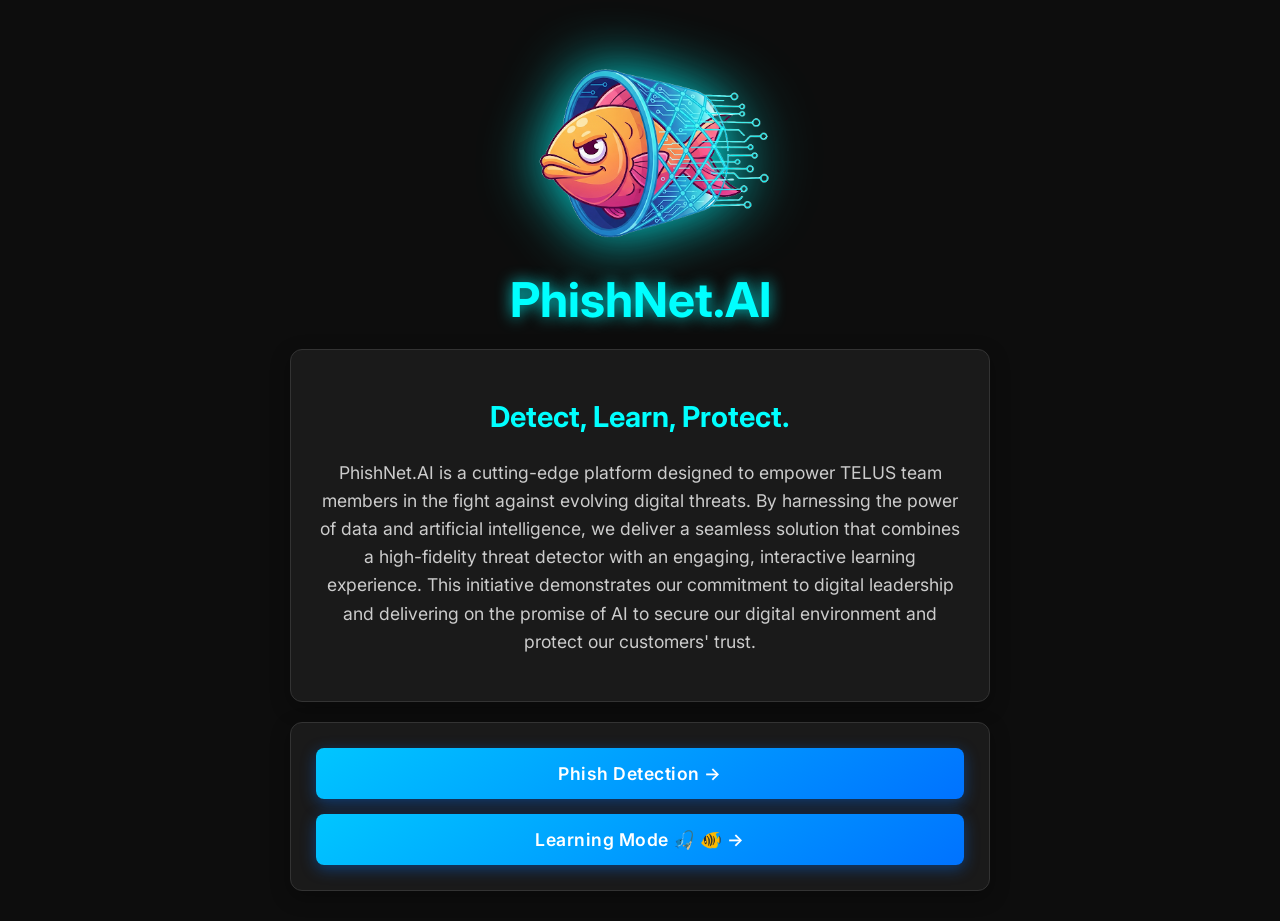
==== frontend/landing.html @ 97ac01bf "updating frontend to include a landing page" ====
<!DOCTYPE html>
<html lang="en">
<head>
    <meta charset="UTF-8">
    <meta name="viewport" content="width=device-width, initial-s`cale=1.0">
    <title>Welcome to PhishNet.AI</title>
    <link href="https://fonts.googleapis.com/css2?family=Inter:wght@400;600;700&display=swap" rel="stylesheet">
    <link rel="stylesheet" href="https://cdnjs.cloudflare.com/ajax/libs/font-awesome/6.0.0-beta3/css/all.min.css">
    <link rel="stylesheet" href="style.css">
</head>
<body>
    <div class="main-container">
        <header class="app-header">
            <img src="images/phishnet.png" alt="PhishNet.AI Logo" class="app-logo">
            <h1>PhishNet.AI</h1>
        </header>

        <div class="card landing-card">
            <h2 class="challenge-title">Detect, Learn, Protect.</h2>
            <p class="landing-text">
                PhishNet.AI is a cutting-edge platform designed to empower TELUS team members in the fight against evolving digital threats. By harnessing the power of data and artificial intelligence, we deliver a seamless solution that combines a high-fidelity threat detector with an engaging, interactive learning experience. This initiative demonstrates our commitment to digital leadership and delivering on the promise of AI to secure our digital environment and protect our customers' trust.
            </p>
        </div>

        <div class="card navigation-buttons-card">
            <a href="index.html" class="sleek-button nav-button">Phish Detection &rarr;</a>
            <a href="learn.html" class="sleek-button nav-button">Learning Mode 🎣 🐠 &rarr;</a>
        </div>
        
    </div>
</body>
</html>
---- frontend/style.css ----
/* Google Fonts - Inter */
@import url('https://fonts.googleapis.com/css2?family=Inter:wght@400;600;700&display=swap');

/* Add this rule globally for consistent layout behavior */
*, *::before, *::after {
    box-sizing: border-box;
}

body {
    font-family: 'Inter', sans-serif;
    background-color: #0d0d0d; /* Black background */
    display: flex;
    justify-content: center;
    align-items: flex-start; /* Align items to the top initially */
    min-height: 100vh;
    margin: 0;
    padding: 0; /* Ensures no padding on top, left, or right */
    padding-bottom: 30px; /* Add specific padding ONLY to the bottom */
    color: #e0e0e0; /* Light text color */
}

.main-container {
    width: 90%;
    max-width: 700px; /* Adjust max-width as needed */
    display: flex;
    flex-direction: column;
    gap: 20px; /* Space between cards */
}

.app-header {
    display: flex;
    flex-direction: column;
    align-items: center;
    margin-bottom: 0px;
}

.app-logo {
    width: 350px; /* Adjust size as needed */
    height: auto;
    margin-bottom: -80px;
    filter: drop-shadow(0 0 30px rgba(0, 255, 255, 0.9)); /* Glow effect for logo */
}

.app-header h1 {
    font-size: 3.0em;
    color: #00ffff; /* Cyan color for app name */
    text-shadow: 0 0 15px rgba(0, 255, 255, 0.8);
    margin: 0;
}

.card {
    background-color: #1a1a1a; /* Darker grey for cards */
    padding: 25px;
    border-radius: 12px;
    box-shadow: 0 6px 20px rgba(0, 0, 0, 0.3);
    border: 1px solid #333; /* Subtle border */
    
    transition: box-shadow 0.3s ease, border-color 0.3s ease; /* Smooth transition for glow and border */
    cursor: pointer; 
}

.card:hover {
    box-shadow: 0 0 20px rgba(255, 255, 255, 0.6), /* White outer glow */
                0 6px 20px rgba(0, 0, 0, 0.4);   /* Keep original shadow as well, or adjust */
    
    border-color: rgba(255, 255, 255, 0.8); /* Make the border itself whiter */
}

.input-actions {
    position: relative; /* For absolute positioning of paste button */
    margin-bottom: 20px; /* Space between input section and evaluate button */
    width: 100%; 
}

.input-label {
    display: block;
    font-size: 1.5em;
    margin-bottom: 5px;
    color: #e0e0e0;
    text-align: center;
}

.input-subtext {
    font-size: 0.9em;
    color: #888;
    margin-bottom: 15px;
    text-align: center;
}

textarea {
    width: 100%; /* Stretches to full width of parent due to box-sizing: border-box */
    padding: 10px;
    background-color: #2a2a2a; /* Slightly lighter dark for input */
    border: 1px solid #444;
    border-radius: 8px;
    color: #e0e0e0;
    font-size: 1em;
    resize: vertical; /* Allow vertical resizing */
    min-height: 150px;
    box-shadow: inset 0 1px 3px rgba(0, 0, 0, 0.2);
    font-family: 'Inter', sans-serif; /* Explicitly set the font to match */
    padding-right: 60px; /* Make space for the paste button inside */
}

.sleek-button {
    background: linear-gradient(145deg, #00c6ff, #0072ff); /* Gradient blue */
    color: white;
    padding: 12px 30px;
    border: none;
    border-radius: 8px;
    cursor: pointer;
    font-size: 1.1em;
    font-weight: 600;
    letter-spacing: 0.5px;
    transition: all 0.3s ease;
    box-shadow: 0 4px 15px rgba(0, 114, 255, 0.4);
    display: block; /* Make button take full width */
    width: 100%;
}

.sleek-button:hover {
    background: linear-gradient(145deg, #00aaff, #0056e8);
    box-shadow: 0 6px 20px rgba(0, 114, 255, 0.6);
    transform: translateY(-2px);
}

.sleek-button:active {
    transform: translateY(0);
    box-shadow: 0 2px 10px rgba(0, 114, 255, 0.3);
}

/* Styles for the Paste button */
.action-button {
    position: absolute; /* Position relative to .input-actions */
    right: 20px; /* Adjust as needed */
    top: 10px; /* Adjust as needed */
    background-color: #3a3a3a; /* Darker background */
    color: #00ffff; /* Cyan text */
    border: 1px solid #00ffff; /* Cyan border */
    padding: 6px 10px;
    border-radius: 5px;
    cursor: pointer;
    font-size: 0.8em;
    font-weight: 600;
    transition: background-color 0.2s ease, color 0.2s ease, border-color 0.2s ease;
    z-index: 10; /* Ensure it's above the textarea */
}

.action-button:hover {
    background-color: #00ffff20; /* Light cyan background on hover */
    color: #ffffff;
    border-color: #ffffff;
}

.action-button:active {
    transform: translateY(1px);
}

/* Loading Spinner (for main detector page) */
.loading-spinner {
    display: flex;
    flex-direction: column;
    align-items: center;
    margin-top: 20px;
    color: #00ffff;
}

.spinner {
    border: 4px solid rgba(255, 255, 255, 0.3);
    border-top: 4px solid #00ffff; /* Cyan color */
    border-radius: 50%;
    width: 30px;
    height: 30px;
    animation: spin 1s linear infinite;
    margin-bottom: 10px;
}

@keyframes spin {
    0% { transform: rotate(0deg); }
    100% { transform: rotate(360deg); }
}

.hidden {
    display: none !important;
}

/* Result Card and Content */
.result-card {
    min-height: 150px;
    display: flex;
    flex-direction: column;
    justify-content: center;
    align-items: center;
    text-align: center;
    transition: box-shadow 0.5s ease-out; /* Slower transition for a more prominent glow */
}

/* Glow for Not Spam result */
.result-card.result-glow-not-spam {
    box-shadow: 0 0 25px rgba(40, 167, 69, 0.7), /* Green glow */
                0 6px 20px rgba(0, 0, 0, 0.3); /* Keep existing base shadow */
    border-color: rgba(40, 167, 69, 0.8); /* Make border glow too */
}

/* Glow for Spam result */
.result-card.result-glow-spam {
    box-shadow: 0 0 25px rgba(220, 53, 69, 0.7), /* Red glow */
                0 6px 20px rgba(0, 0, 0, 0.3); /* Keep existing base shadow */
    border-color: rgba(220, 53, 69, 0.8); /* Make border glow too */
}

.result-content {
    display: flex;
    flex-direction: column; /* Stack items vertically */
    align-items: center;
    justify-content: center;
    width: 100%;
}

.prediction-icon {
    font-size: 3em; /* Larger icon */
    margin-bottom: 10px;
}

.prediction-text {
    font-size: 2.5em; /* Larger text for prediction */
    font-weight: 700;
    margin-bottom: 15px;
}

/* Colors for prediction outcome */
.prediction-not-spam {
    color: #28a745; /* Green */
}

.prediction-spam {
    color: #dc3545; /* Red */
}

.report-button {
    background-color: transparent;
    color: #00ffff; /* Cyan */
    border: 1px solid #00ffff;
    padding: 8px 15px;
    border-radius: 20px;
    cursor: pointer;
    font-size: 0.9em;
    transition: all 0.3s ease;
    display: flex; /* Allow icon and text to align */
    align-items: center;
    gap: 5px; /* Space between icon and text */
}

.report-button:hover {
    background-color: #00ffff20; /* Light cyan background on hover */
    color: #ffffff;
    border-color: #ffffff;
}

.error-message {
    color: #ff6347; /* Tomato red for errors */
    font-size: 0.9em;
    margin-top: 15px;
}

/* Styles for generic secondary cards (like Settings) */
.secondary-card {
    min-height: 80px; /* Placeholder height */
    display: flex;
    justify-content: center;
    align-items: center;
}

.secondary-card h2 {
    color: #e0e0e0;
    font-size: 1.5em;
    margin: 0;
    text-align: center; /* Ensures text inside the h2 is centered */
}

/* Styles for clickable secondary cards (like Learning Mode) */
.clickable-card {
    text-decoration: none; /* Remove underline from link */
    color: inherit; /* Inherit text color */
}

/* Add hover effect for clickable secondary cards */
.clickable-card:hover {
    box-shadow: 0 0 20px rgba(0, 255, 255, 0.4), /* Cyan glow on hover */
                0 6px 20px rgba(0, 0, 0, 0.5);
    border-color: rgba(0, 255, 255, 0.8);
    transform: translateY(-2px);
}

/* Styles for learning.html elements */
.learning-card {
    min-height: 400px; /* Adjust as needed */
    padding: 30px;
    display: flex;
    flex-direction: column;
    align-items: center;
}

.challenge-title {
    font-size: 1.8em;
    color: #00ffff;
    text-align: center;
    margin-bottom: 25px;
}

/* NEW: This is the main container for email content, loading, or errors */
.challenge-email-container { 
    background-color: #2a2a2a;
    border: 1px solid #444;
    border-radius: 8px;
    padding: 15px;
    margin-bottom: 25px;
    width: 100%;
    max-height: 400px; /* Limit height for long emails */
    overflow-y: auto; /* Enable scrolling for long emails */
    word-break: break-word; /* Break long words */
    white-space: pre-wrap; /* Preserve whitespace and wrap lines */
    
    /* Ensure it can center its immediate children (loading message or pre tag) */
    display: flex; 
    flex-direction: column; /* To stack spinner and text, or align pre */
    justify-content: center;
    align-items: flex-start;
    min-height: 150px; /* Give it space even when empty or loading */
}

/* Style for the actual email content (the <pre> tag inside challenge-email-container) */
.challenge-email-container pre {
    margin: 0;
    padding: 10px;
    white-space: pre-wrap;
    word-break: break-all;
    font-family: 'Inter', sans-serif;
    color: #e0e0e0; /* Ensure text color */
    font-size: 1.05em; /* Match learning-message-content font size */
    line-height: 1.6; /* Match learning-message-content line height */
    width: 100%; /* Ensure pre takes full width */
}

.user-guess-buttons {
    display: flex;
    gap: 15px;
    margin-bottom: 30px;
    width: 100%;
    justify-content: center;
}

.guess-button {
    flex-grow: 1; /* Make buttons expand evenly */
    padding: 15px 0; /* Larger padding */
    font-size: 1.2em;
}

.guess-phishy {
    background: linear-gradient(145deg, #dc3545, #b02a37); /* Red gradient */
    box-shadow: 0 4px 15px rgba(220, 53, 69, 0.4);
}

.guess-phishy:hover {
    background: linear-gradient(145deg, #c82333, #9a202c);
    box-shadow: 0 6px 20px rgba(220, 53, 69, 0.6);
}

.guess-not-phishy {
    background: linear-gradient(145deg, #28a745, #1e7e34); /* Green gradient */
    box-shadow: 0 4px 15px rgba(40, 167, 69, 0.4);
}

.guess-not-phishy:hover {
    background: linear-gradient(145deg, #218838, #1c742c);
    box-shadow: 0 6px 20px rgba(40, 167, 69, 0.6);
}

.feedback-button:disabled {
    opacity: 0.6;
    cursor: not-allowed;
    box-shadow: none;
}

.feedback-confirmation {
    text-align: center;
    font-size: 1.1em;
    font-weight: 600;
    margin-top: 15px;
    margin-bottom: 20px;
}

.learning-result-section {
    width: 100%;
    background-color: #202020;
    border: 1px solid #444;
    border-radius: 8px;
    padding: 20px;
    margin-top: 20px;
    display: flex;
    flex-direction: column;
    gap: 15px;
}

.prediction-display, .correct-answer {
    padding-bottom: 10px;
    border-bottom: 1px dashed #333;
    margin-bottom: 10px;
}

.prediction-display p, .correct-answer p {
    margin: 5px 0;
    font-size: 1.1em;
    font-weight: 600;
}

.result-label {
    font-weight: 700;
    font-size: 1.2em;
    text-shadow: 0 0 5px rgba(255, 255, 255, 0.2); /* Subtle text glow */
}

.explanation-text {
    font-size: 0.95em;
    color: #bbb;
    line-height: 1.5;
    margin-top: 10px;
}

.next-button {
    margin-top: 20px;
    background: linear-gradient(145deg, #00c6ff, #0072ff); /* Re-using sleek button style */
}

/* NEW: Styles for the loading message within challenge-email-container */
.loading-message { 
    text-align: center;
    color: #00ffff;
    font-style: italic;
    padding: 20px;
    display: flex; /* Make it a flex container to center spinner and text */
    flex-direction: column;
    align-items: center;
    justify-content: center;
    width: 100%; /* Take full width for centering */
}

/* Re-using spinner style from main page */
.loading-message .spinner {
    border: 4px solid rgba(255, 255, 255, 0.3);
    border-top: 4px solid #00ffff; 
    border-radius: 50%;
    width: 30px;
    height: 30px;
    animation: spin 1s linear infinite;
    margin-bottom: 10px;
}

/* Styles for the error messages injected into challenge-email-container */
.error-loading-message, .challenge-completed-message {
    text-align: center;
    color: #dc3545; /* Red for errors */
    font-style: italic;
    padding: 20px;
    width: 100%; /* Take full width */
}

.challenge-completed-message {
    color: #28a745; /* Green for completion message */
}

.selected-guess {
    box-shadow: 0 0 15px rgba(255, 255, 255, 0.7) inset !important; /* Inset white glow on selected button */
    border: 1px solid #fff !important;
}

.back-button {
    display: inline-block;
    background-color: transparent;
    color: #00ffff;
    border: 1px solid #00ffff;
    padding: 8px 15px;
    border-radius: 20px;
    cursor: pointer;
    font-size: 0.9em;
    text-decoration: none;
    margin-bottom: 20px;
    transition: all 0.3s ease;
}

.back-button:hover {
    background-color: #00ffff20;
    color: #ffffff;
    border-color: #ffffff;
}

.landing-card {
    text-align: center;
}

.landing-text {
    font-size: 1.1em;
    line-height: 1.6;
    color: #ccc;
    margin-bottom: 20px;
}

.navigation-buttons-card {
    text-align: center;
    display: flex;
    flex-direction: column;
    gap: 15px;
}

.navigation-title {
    font-size: 1.8em;
    color: #00ffff;
    margin-bottom: 0;
}

.nav-button {
    text-align: center;
    padding: 15px 30px;
    text-decoration: none
}

/* New style for Back to Home card on other pages */
.back-to-home-card {
    text-align: center;
    padding: 15px;
    margin-bottom: 20px;
}

.back-to-home-card h2 {
    color: #00ffff;
    text-shadow: none;
    font-size: 1.2em;
    margin: 0;
    transition: all 0.3s ease;
}

.back-to-home-card:hover h2 {
    color: #fff;
    transform: translateX(-5px); /* Move text slightly left on hover */
}

/* NEW: Styles for the progress circles */
.progress-circles-container {
    display: flex;
    justify-content: center;
    gap: 40px;
    margin-bottom: 0px;
    width: 100%;
}

.progress-circle {
    position: relative; /* <-- ADD THIS LINE */
    width: 100px;
    height: 100px;
    border-radius: 50%;
    /* REMOVE justify-content and flex-end here as we're using absolute positioning now */
    display: flex;
    flex-direction: column;
    align-items: center;
    background: #2a2a2a;
}

.progress-circle-inner {
    width: 90px;
    height: 90px;
    background-color: #1a1a1a; /* Inner circle background */
    border-radius: 50%;
    display: flex;
    align-items: center;
    justify-content: center;
    position: absolute;
    top: 50%;
    left: 50%;
    transform: translate(-50%, -50%);
    box-shadow: inset 0 0 10px rgba(0, 0, 0, 0.4); /* Inner shadow */
}

.progress-text {
    font-size: 1.5em;
    font-weight: 700;
    color: #e0e0e0;
}

.progress-label {
    position: absolute; /* <-- CHANGE THIS LINE */
    top: 90px; /* <-- CHANGE THIS LINE to a value that pushes the text below the circle */
    font-size: 0.9em;
    color: #999;
}
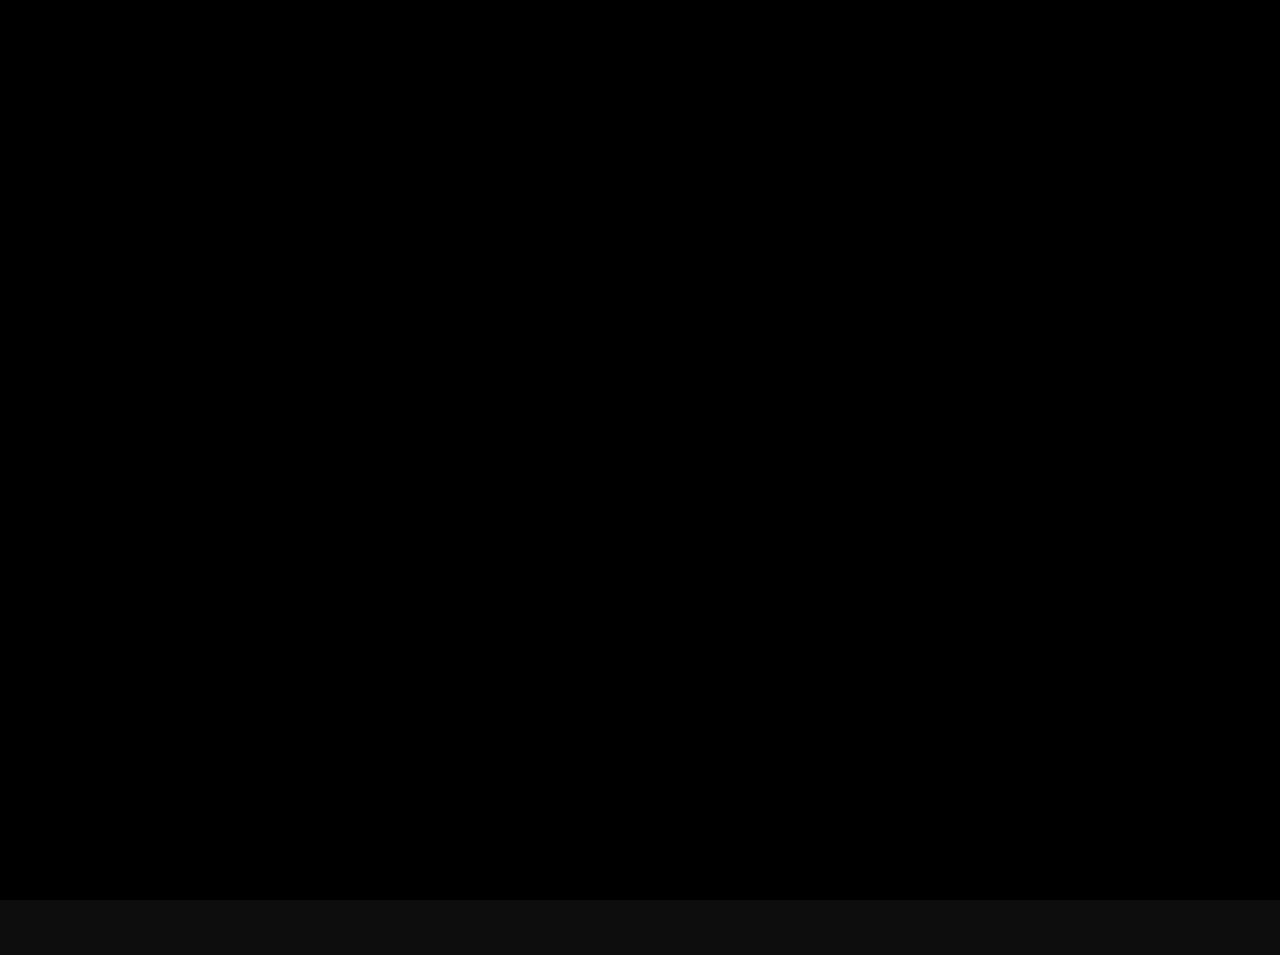
==== commit 26ee4569: "adding in intro animation for first time visit, and fading out animation / fade in landing page" ====
--- a/frontend/landing.html
+++ b/frontend/landing.html
@@ -2,31 +2,42 @@
 <html lang="en">
 <head>
     <meta charset="UTF-8">
-    <meta name="viewport" content="width=device-width, initial-s`cale=1.0">
+    <meta name="viewport" content="width=device-width, initial-scale=1.0">
     <title>Welcome to PhishNet.AI</title>
     <link href="https://fonts.googleapis.com/css2?family=Inter:wght@400;600;700&display=swap" rel="stylesheet">
     <link rel="stylesheet" href="https://cdnjs.cloudflare.com/ajax/libs/font-awesome/6.0.0-beta3/css/all.min.css">
     <link rel="stylesheet" href="style.css">
 </head>
 <body>
-    <div class="main-container">
-        <header class="app-header">
-            <img src="images/phishnet.png" alt="PhishNet.AI Logo" class="app-logo">
-            <h1>PhishNet.AI</h1>
-        </header>
+    <div id="introVideoContainer" class="intro-video-container">
+        <video id="introVideo" autoplay muted playsinline class="intro-video">
+            <source src="videos/animation.mp4" type="video/mp4">
+            Your browser does not support the video tag.
+        </video>
+    </div>
 
-        <div class="card landing-card">
-            <h2 class="challenge-title">Detect, Learn, Protect.</h2>
-            <p class="landing-text">
-                PhishNet.AI is a cutting-edge platform designed to empower TELUS team members in the fight against evolving digital threats. By harnessing the power of data and artificial intelligence, we deliver a seamless solution that combines a high-fidelity threat detector with an engaging, interactive learning experience. This initiative demonstrates our commitment to digital leadership and delivering on the promise of AI to secure our digital environment and protect our customers' trust.
-            </p>
+    <div id="mainContentContainer" class="main-container hidden">
+        <div id="landingContentWrapper" class="landing-content-wrapper">
+            <header class="app-header">
+                <img src="images/phishnet.png" alt="PhishNet.AI Logo" class="app-logo">
+                <h1>PhishNet.AI</h1>
+            </header>
+
+            <div class="card landing-card">
+                <h2 class="challenge-title">Detect, Learn, Protect.</h2>
+                <p class="landing-text">
+                    PhishNet.AI is an end-to-end solution developed by TELUS's Data & AI team to proactively combat phishing threats. We provide a powerful machine learning-based detector to safeguard our team members, alongside an interactive learning mode to sharpen their cybersecurity instincts. Our platform leverages the power of data and AI to identify and address security inefficiencies, improving resource allocation and strengthening TELUS's overall organizational impact.
+                </p>
+            </div>
+
+            <div class="card navigation-buttons-card">
+                <h2 class="navigation-title">Get Started</h2>
+                <a href="index.html" class="sleek-button nav-button">Phish Detection &rarr;</a>
+                <a href="learn.html" class="sleek-button nav-button">Learning Mode 🎣 🐠 &rarr;</a>
+            </div>
         </div>
+    </div>
 
-        <div class="card navigation-buttons-card">
-            <a href="index.html" class="sleek-button nav-button">Phish Detection &rarr;</a>
-            <a href="learn.html" class="sleek-button nav-button">Learning Mode 🎣 🐠 &rarr;</a>
-        </div>
-        
-    </div>
+    <script src="landing.js"></script>
 </body>
 </html>
--- a/frontend/style.css
+++ b/frontend/style.css
@@ -591,4 +591,48 @@
     top: 90px; /* <-- CHANGE THIS LINE to a value that pushes the text below the circle */
     font-size: 0.9em;
     color: #999;
+}
+
+/* NEW: Styles for the intro video container */
+.intro-video-container {
+    position: fixed;
+    top: 0;
+    left: 0;
+    width: 100%;
+    height: 100%;
+    overflow: hidden;
+    z-index: 100;
+    background-color: #000;
+    opacity: 1; 
+    transition: opacity 1s ease-in-out; /* Still need this for fade-out */
+}
+
+.intro-video {
+    width: 100%;
+    height: 100%;
+    object-fit: cover;
+}
+
+/* MODIFIED: The main container is back to its default, fully visible state */
+.main-container {
+    width: 90%;
+    max-width: 700px;
+    display: flex;
+    flex-direction: column;
+    gap: 20px;
+}
+
+/* NEW: Classes specifically for the landing page fade effect */
+.landing-content-wrapper {
+    opacity: 0; /* Initially invisible */
+    transition: opacity 1s ease-in-out;
+}
+
+.landing-content-wrapper.visible {
+    opacity: 1; /* Fade in when this class is added */
+}
+
+/* A utility class to hide elements without transition */
+.hidden {
+    display: none !important;
 }
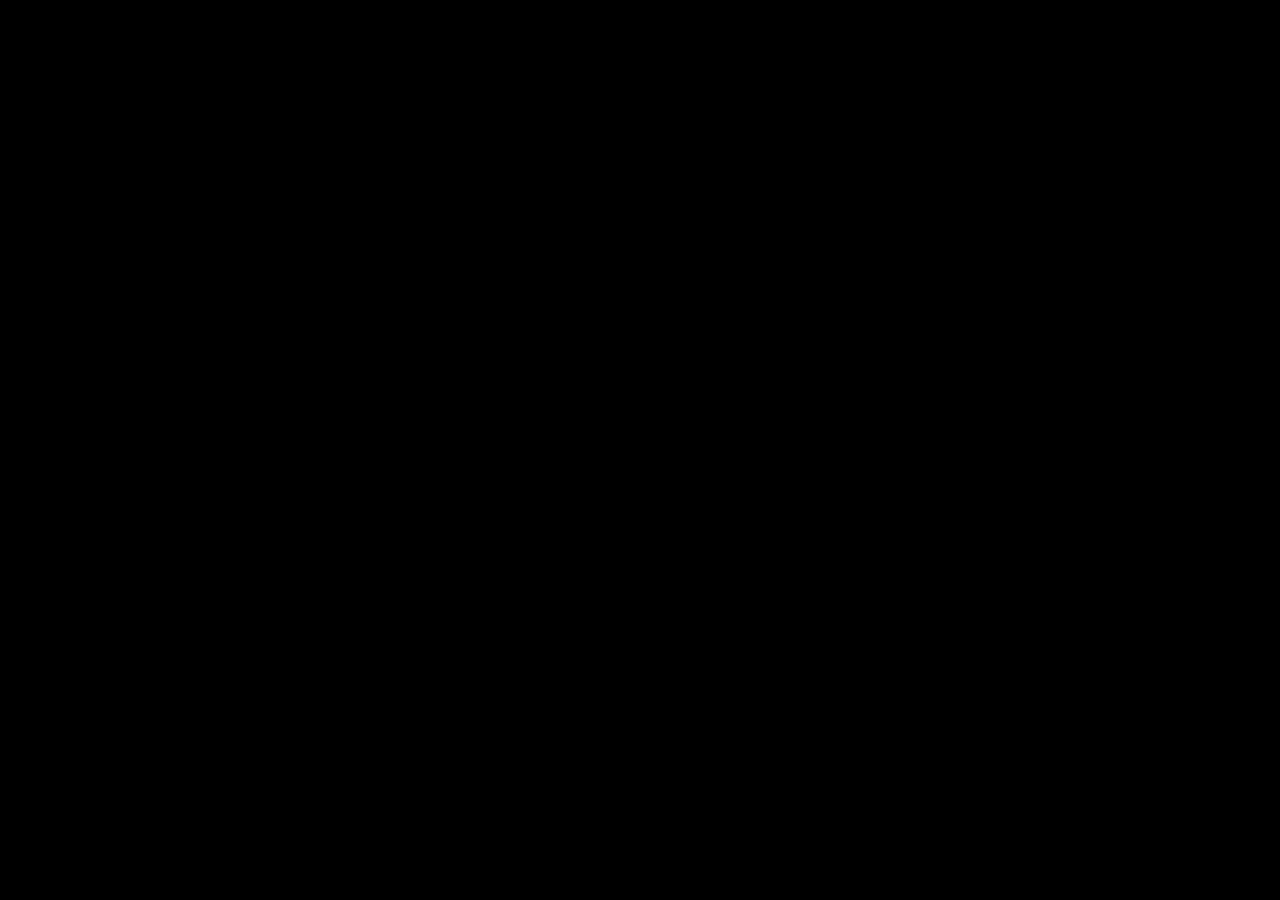
==== commit c843f828: "adding in smoother transition and browser caching to prevent repeating the animation" ====
--- a/frontend/landing.html
+++ b/frontend/landing.html
@@ -26,12 +26,11 @@
             <div class="card landing-card">
                 <h2 class="challenge-title">Detect, Learn, Protect.</h2>
                 <p class="landing-text">
-                    PhishNet.AI is an end-to-end solution developed by TELUS's Data & AI team to proactively combat phishing threats. We provide a powerful machine learning-based detector to safeguard our team members, alongside an interactive learning mode to sharpen their cybersecurity instincts. Our platform leverages the power of data and AI to identify and address security inefficiencies, improving resource allocation and strengthening TELUS's overall organizational impact.
+                    PhishNet.AI is an end-to-end solution developed by team "Supervision Required" to proactively combat phishing threats. We provide a powerful machine learning-based detector to safeguard TELUS members, alongside an interactive learning mode to sharpen their cybersecurity instincts. Our platform leverages the power of data and AI to identify and address security inefficiencies, improving resource allocation and strengthening TELUS's overall organizational impact.
                 </p>
             </div>
 
             <div class="card navigation-buttons-card">
-                <h2 class="navigation-title">Get Started</h2>
                 <a href="index.html" class="sleek-button nav-button">Phish Detection &rarr;</a>
                 <a href="learn.html" class="sleek-button nav-button">Learning Mode 🎣 🐠 &rarr;</a>
             </div>
